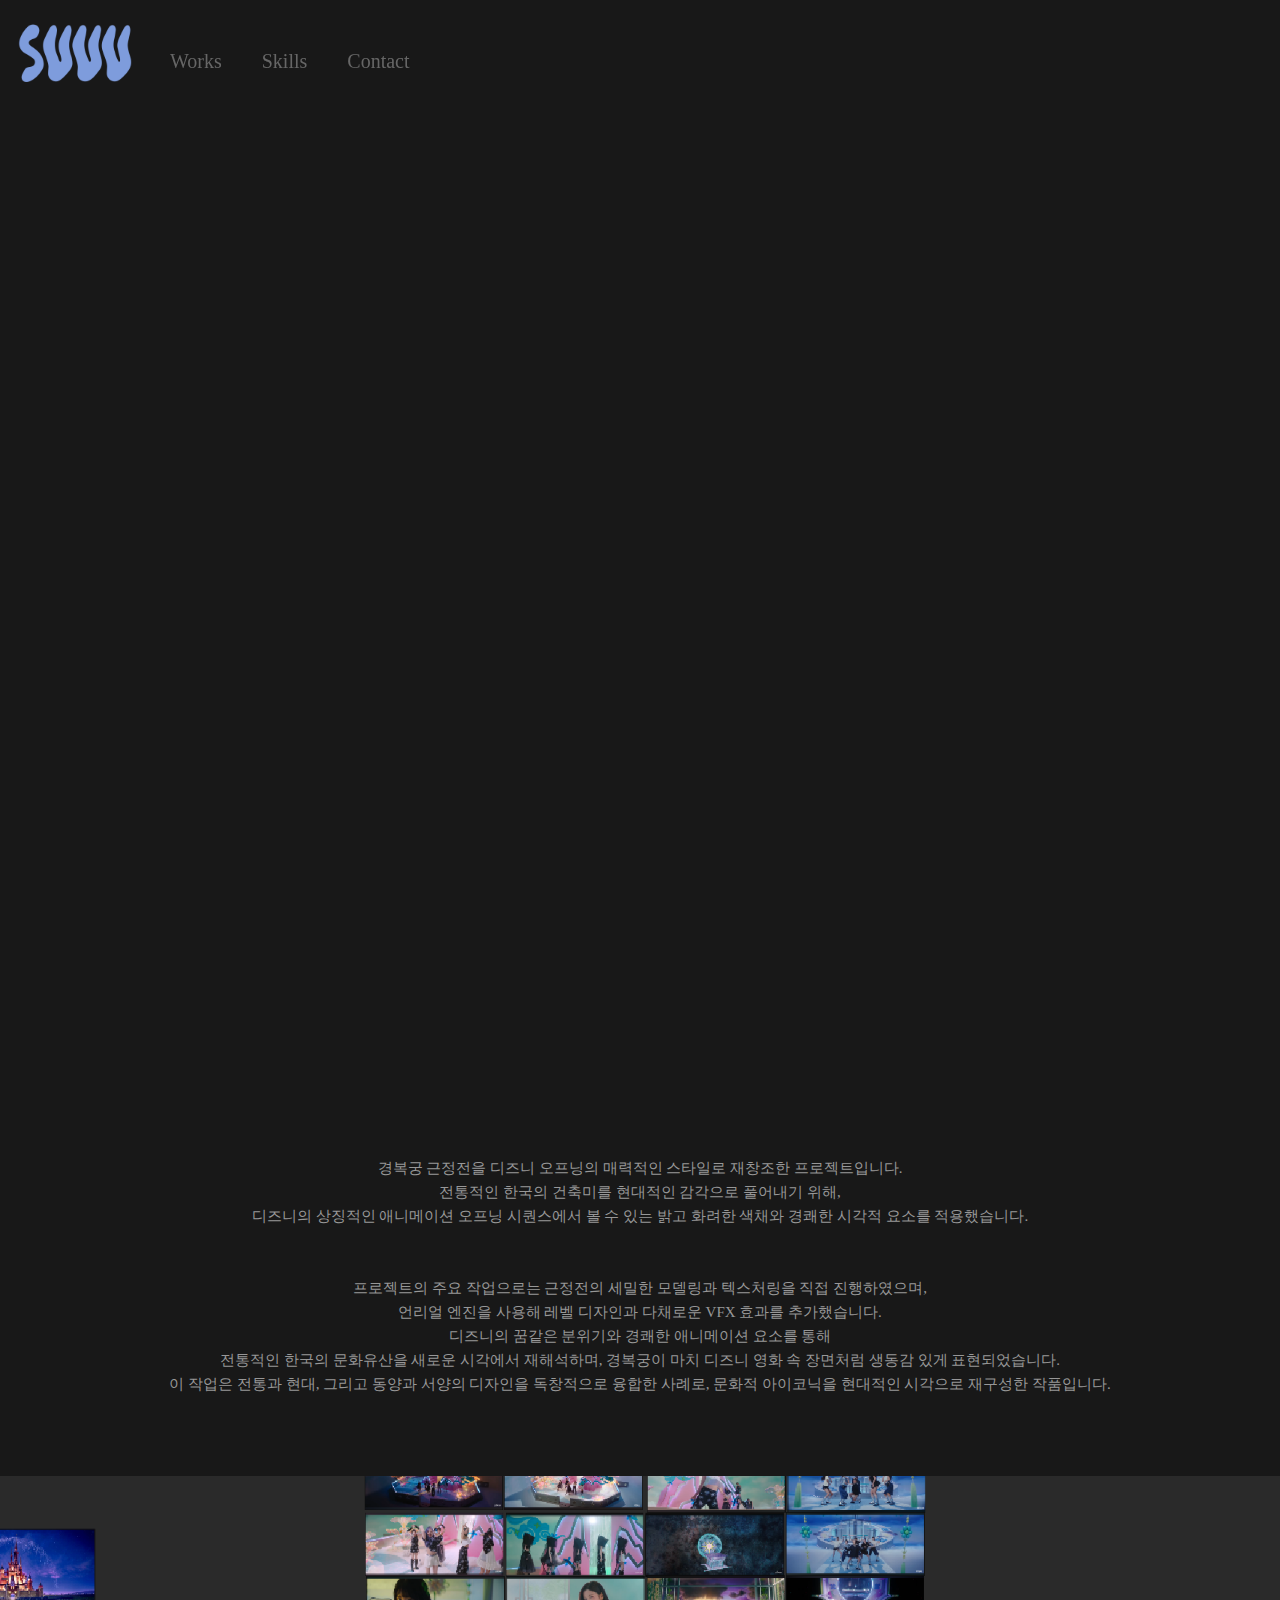
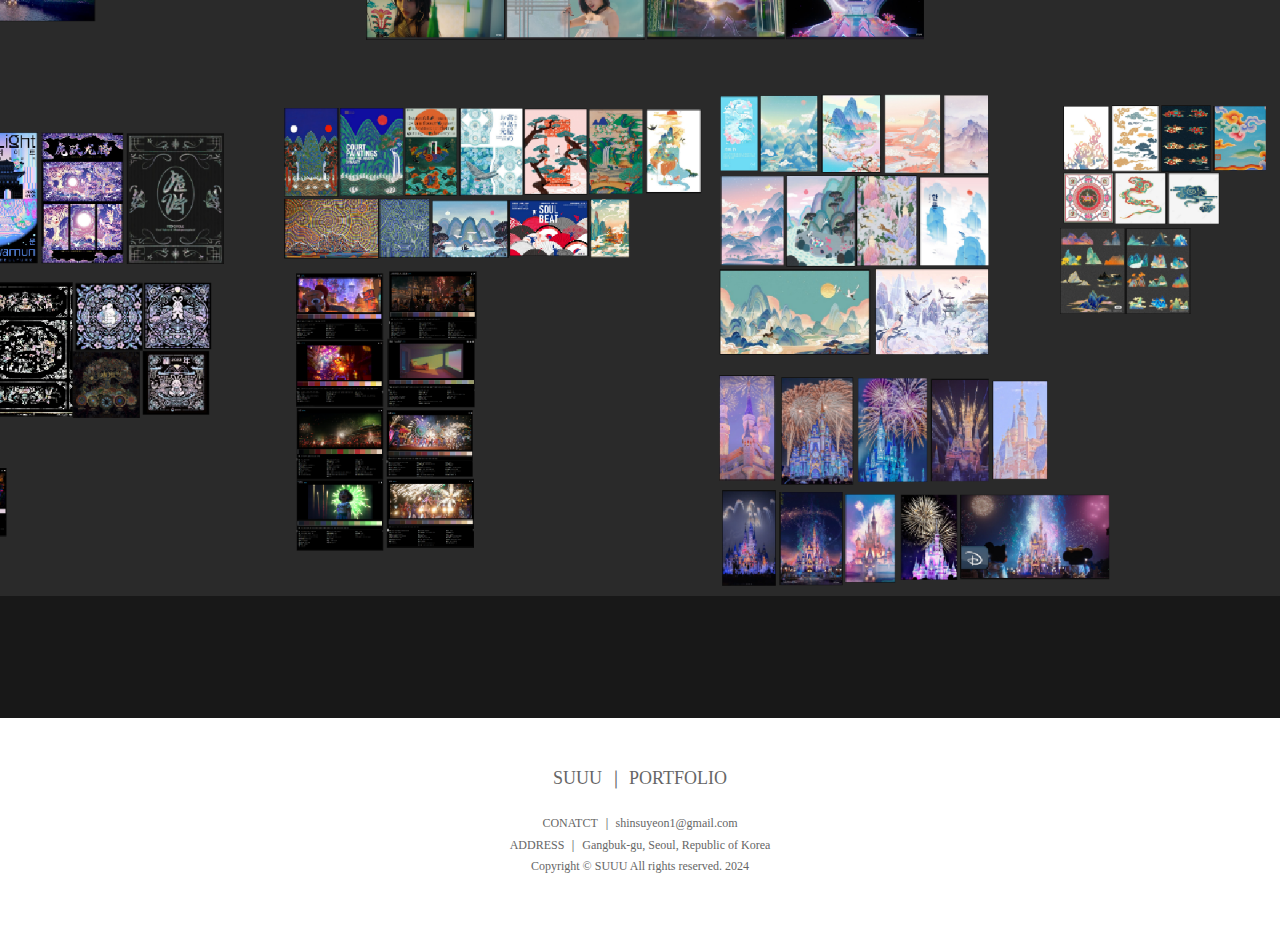
==== page01-1.html @ a6719967 "Add files via upload" ====
<!DOCTYPE html>
<html lang="en">
<head>
    <meta charset="UTF-8">
    <meta http-equiv="X-UA-Compatible" content="IE=edge">
    <meta name="viewport" content="width=device-width, initial-scale=1.0">
    <title>SUUU</title>
    <link rel="stylesheet" href="./page01.css" />
    
    <!-- Favicon.ico Link -->
    <link rel="shortcut icon" href="./img/favicon.ico" type="image/x-icon"/>
    <link rel="icon" href="./img/favicon.ico" type="image/x-icon"/>
    <link rel="apple-touch-icon" href="./img/favicon.ico" />

    <!-- 오픈그래프 -->
    <meta property="og:url" content="https://bit.ly/SUUU"> <!-- 웹사이트 링크 -->
    <meta property="og:image" content="./img/social_preview.png"> <!-- 오픈그래프 이미지 -->
    <meta property="og:title" content="SUUU"> <!-- 오픈그래프 타이틀 -->
    <meta property="og:description" content="SUUU ｜ 2024 PORTFOLIO"> <!-- 오픈그래프 설명 -->

</head>


<body>

<!----------------------- 마우스 커서 ---------------------------->



<!----------------------- 헤더 ---------------------------->




    <header class="header">
        <div class="hd">
            <a href="./index.html" >
            <img src="./img/logo.png" alt=""> </a>
        
            <ul class="category_cst">
                <li> <!-- Works -->
                    <a href="./page01.html">
                    <p>Works</p> </a>
                </li>
                <li> <!-- Skills -->
                    <a href="./page02.html">
                        <p>Skills</p> </a>
                </li>
                <li> <!-- Contact -->
                    <a href="./page03.html" >
                        <p>Contact</p> </a>
                </li>
            </ul>

        </div>
    </header>



<!--------------------------------------------------->

    <div class="page01-1">

        <iframe src="https://www.youtube.com/embed/A0s9OXso_TY?si=bvg55v6DGksRk2eM" title="YouTube video player" frameborder="0" allow="accelerometer; autoplay; clipboard-write; encrypted-media; gyroscope; picture-in-picture; web-share" referrerpolicy="strict-origin-when-cross-origin" allowfullscreen></iframe>

        <img src="./img/page01/page01-1/img_page01-1_07.png" alt="" >
        <div class="coment01-1">
            <p>경복궁 근정전을 디즈니 오프닝의 매력적인 스타일로 재창조한 프로젝트입니다.<br>
                전통적인 한국의 건축미를 현대적인 감각으로 풀어내기 위해,<br>
                디즈니의 상징적인 애니메이션 오프닝 시퀀스에서 볼 수 있는 밝고 화려한 색채와 경쾌한 시각적 요소를 적용했습니다.<br><br><br>
                프로젝트의 주요 작업으로는 근정전의 세밀한 모델링과 텍스처링을 직접 진행하였으며,<br>
                언리얼 엔진을 사용해 레벨 디자인과 다채로운 VFX 효과를 추가했습니다. <br>
                디즈니의 꿈같은 분위기와 경쾌한 애니메이션 요소를 통해<br>
                전통적인 한국의 문화유산을 새로운 시각에서 재해석하며, 경복궁이 마치 디즈니 영화 속 장면처럼 생동감 있게 표현되었습니다.<br>
                이 작업은 전통과 현대, 그리고 동양과 서양의 디자인을 독창적으로 융합한 사례로, 문화적 아이코닉을 현대적인 시각으로 재구성한 작품입니다.<br>
                </p>
        </div>
        <img src="./img/page01/page01-1/img_page01-1_00.png" alt="" >
        <img src="./img/page01/page01-1/img_page01-1_01.gif" alt="" >
        <img src="./img/page01/page01-1/img_page01-1_02.gif" alt="" >
        <img src="./img/page01/page01-1/img_page01-1_04.png" alt="" >
        <img src="./img/page01/page01-1/img_page01-1_05.png" alt="" >
        <img src="./img/page01/page01-1/img_page01-1_01.png" alt="" >
        <img src="./img/page01/page01-1/img_page01-1_02.png" alt="" >
        <img src="./img/page01/page01-1/img_page01-1_03.png" alt="" >
        <p><br><br><br><br><br></p>
        <img src="./img/page01/page01-1/img_page01-1_06.png" alt="" >


    </div>




<!--------------------------------------------------->




    <footer>
        <div class="footer01">
            <p class="PC01">
                <b>SUUU ｜ PORTFOLIO</b><br><br>
        
                CONATCT ｜ shinsuyeon1@gmail.com <br>
                ADDRESS ｜ Gangbuk-gu, Seoul, Republic of Korea<br>
                Copyright © SUUU All rights reserved. 2024
            </p>
        </div>
    </footer>



</body>
</html>
---- page01.css ----
* {
    box-sizing: border-box;
    font-size: 18px;
/*     cursor: none; */
}

html, body {margin: 0;}
h1, h2, h3, h4, h5, h6, figure, p {margin: 0; color: #666666;}


h2 {font-size: 25px;
    font-family: 'Gaegu';}
h3 {font-size: 17px;}
p {
    font-size: 13px;
    font-family: 'Noto Sans KR';
    font-weight: 300;
}
a {text-decoration: none;}

ul, li {
    list-style-type: none;
    padding: 0;
    margin: 0;}

img {vertical-align: middle;}
table {border-collapse: collapse;}

a, b, i, strong, mark, em, code {
    display: inline-block;}

#a::-webkit-scrollbar {display: none;}
    
/* ----------------------------------------------------- */




/* ---------헤더 / 카테고리--------- */



.header{
    visibility: visible;
    position: fixed;
    width: 100%;
    display: flex;

}

.hd {display: flex;
    padding-top: 15px;}

.hd img {width: 150px;}

.category_cst {
    visibility: visible;
    justify-content: center;
    display: flex;
    margin-top: 35px;
    }


.category_cst > li {
    justify-content: center;
    height: center;
    margin: 0 20px 0 20px;}

.category_cst > li > a > p {font-size: 20px;}



@media screen and  (max-width: 992px) {
    .hd img {width: 120px;}
    .category_cst > li {
        margin: 0 8px 0 8px;}
    .category_cst > li > a > p {font-size: 18px;}
    }







/* ---------하단--------- */

.footer01 {
    text-align: center;
    justify-content: center;
    line-height: 120%;
    display: flex;
    flex-direction: column;
    height: 100%;
    padding: 50px;}

.footer01 > p {
    font-size: 12px;}



@media screen and  (max-width: 992px) {
    .footer01 > p {font-size: 11px; }
    
}










/* ---------메인--------- */






.category01{
    width: 100%;
    display: flex;
    text-align: center;
    flex-direction: row;
    justify-content: center;
    gap: 1%;
    align-items: flex-end;
    flex-wrap: wrap;
}

.main{
}

.ca{
    /* max-width: 400px; */
    margin: 12px;
    display: block;
    overflow: hidden;
}

.ca > a > img{width: 100%;}

.ca:nth-child(2)

.category01 li .button img{width: 100%;}








/* ---------Page01-1--------- */

.page01-1{
    width: 100%;
    height: 100%;
    background-color: rgb(24, 24, 24);}
.start {margin-top: 150px;}
.page01-1 > img {width: 100%;}

.page01-1 > iframe {
    margin-top: 150px;
    width: 100%;
    height:100vh;}






.coment01-1{
    margin: 80px 20px;
    text-align: center;
    display: block;
    }

.coment01-1 > p {
    color: #979797;
    font-size: 15px;
    line-height: 160%;
    }

@media screen and  (max-width: 992px) {
    .coment01-1 > p {font-size: 11px; }
    }
    






/* ---------Page01-2--------- */

.page01-2{
    width: 100%;
    height: 100%;
    background-color: rgb(255, 250, 234);}
.start {margin-top: 150px;}
.page01-2 > img {width: 100%;}

.page01-2 > iframe {
    margin-top: 150px;
    width: 100%;
    height:100vh;}






.coment01-2{
    margin: 80px 20px;
    text-align: center;
    display: block;
    }

.coment01-2 > p {
    color: #666666;
    font-size: 15px;
    line-height: 160%;
    }

@media screen and  (max-width: 992px) {
    .coment01-2 > p {font-size: 11px; }
    }
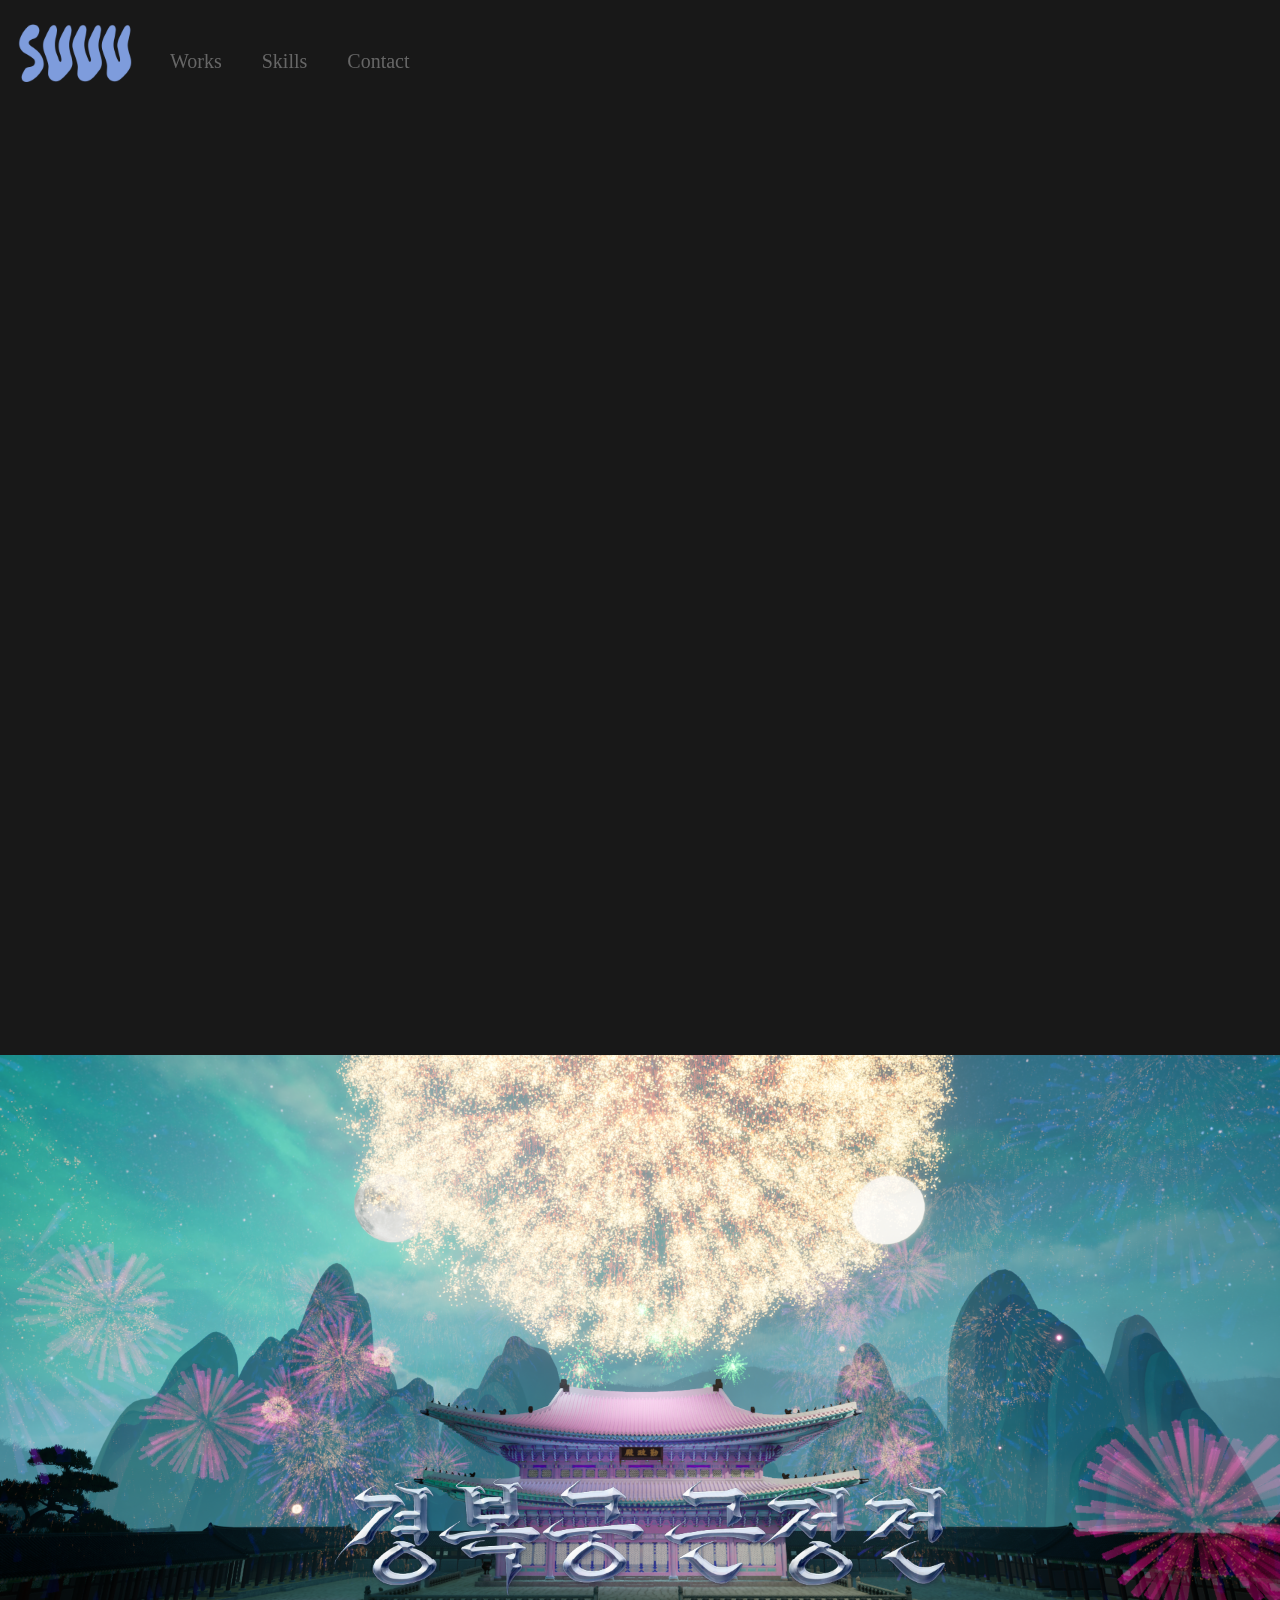
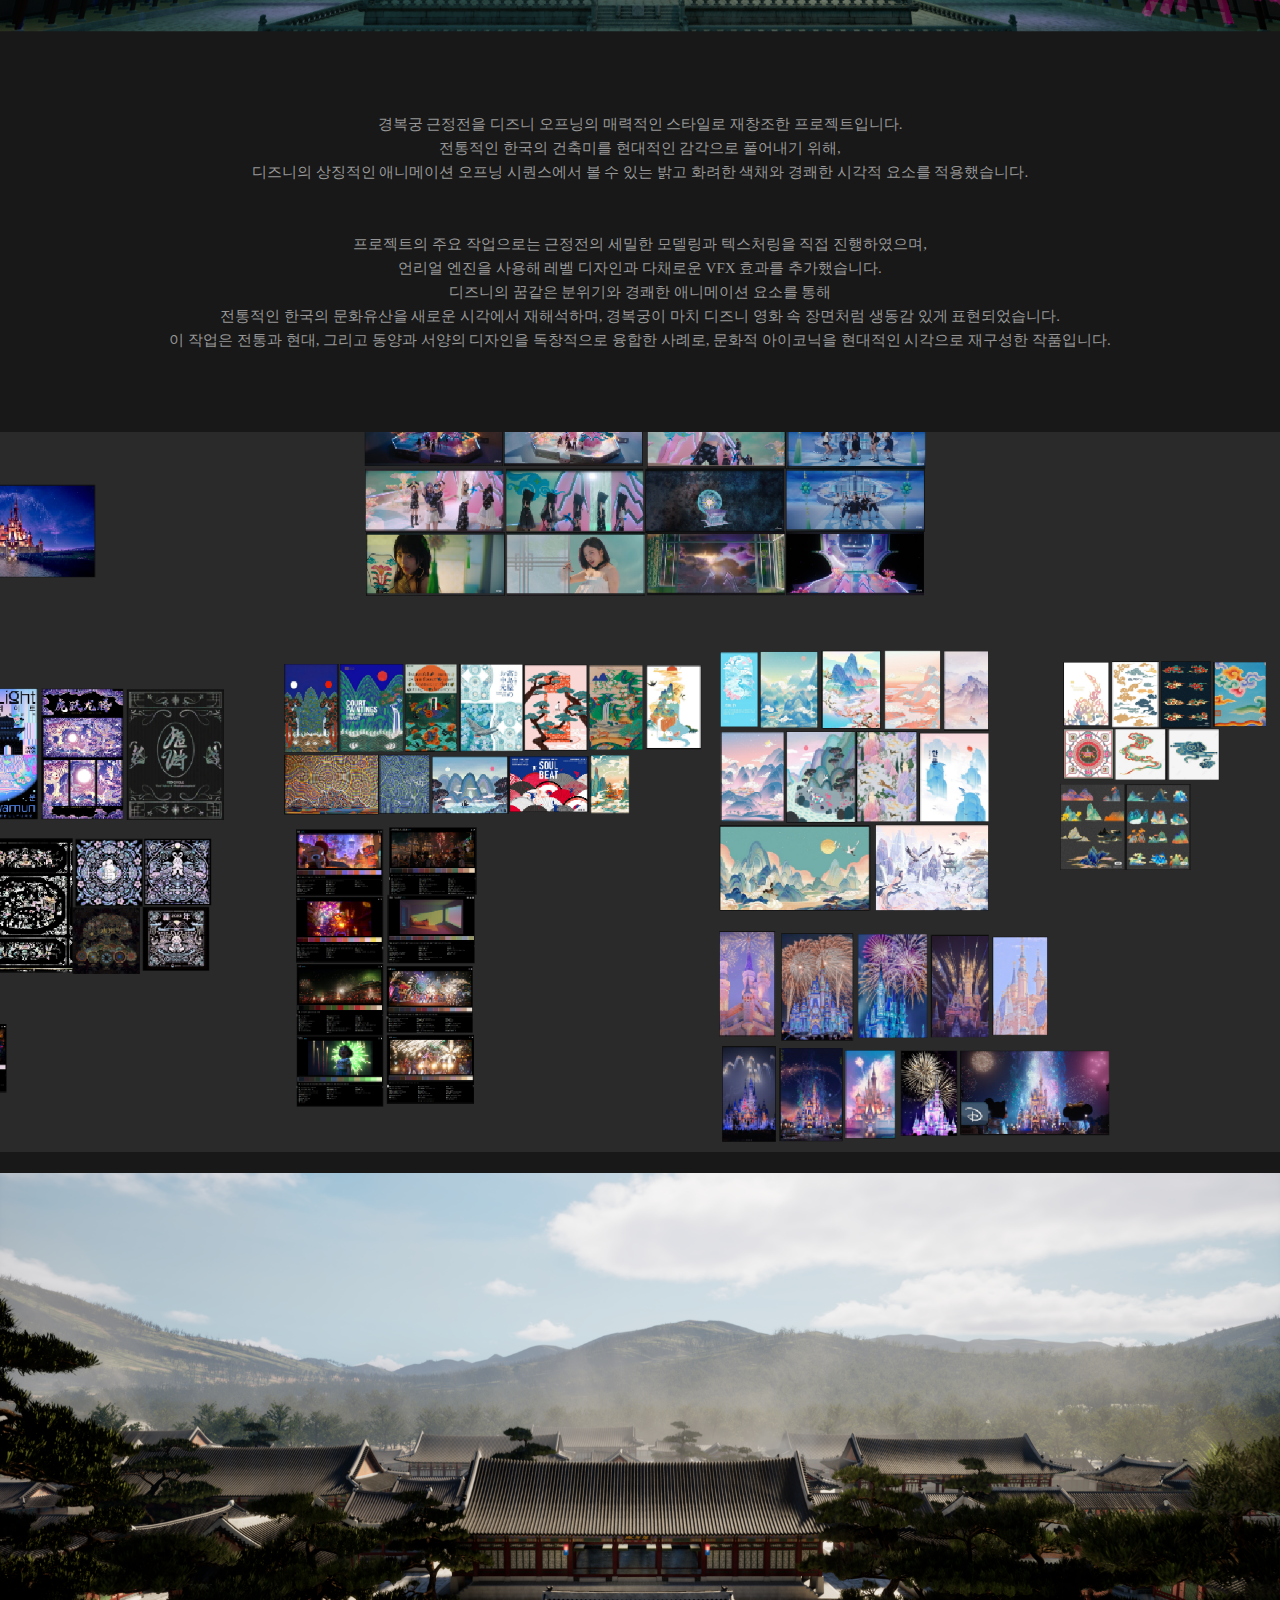
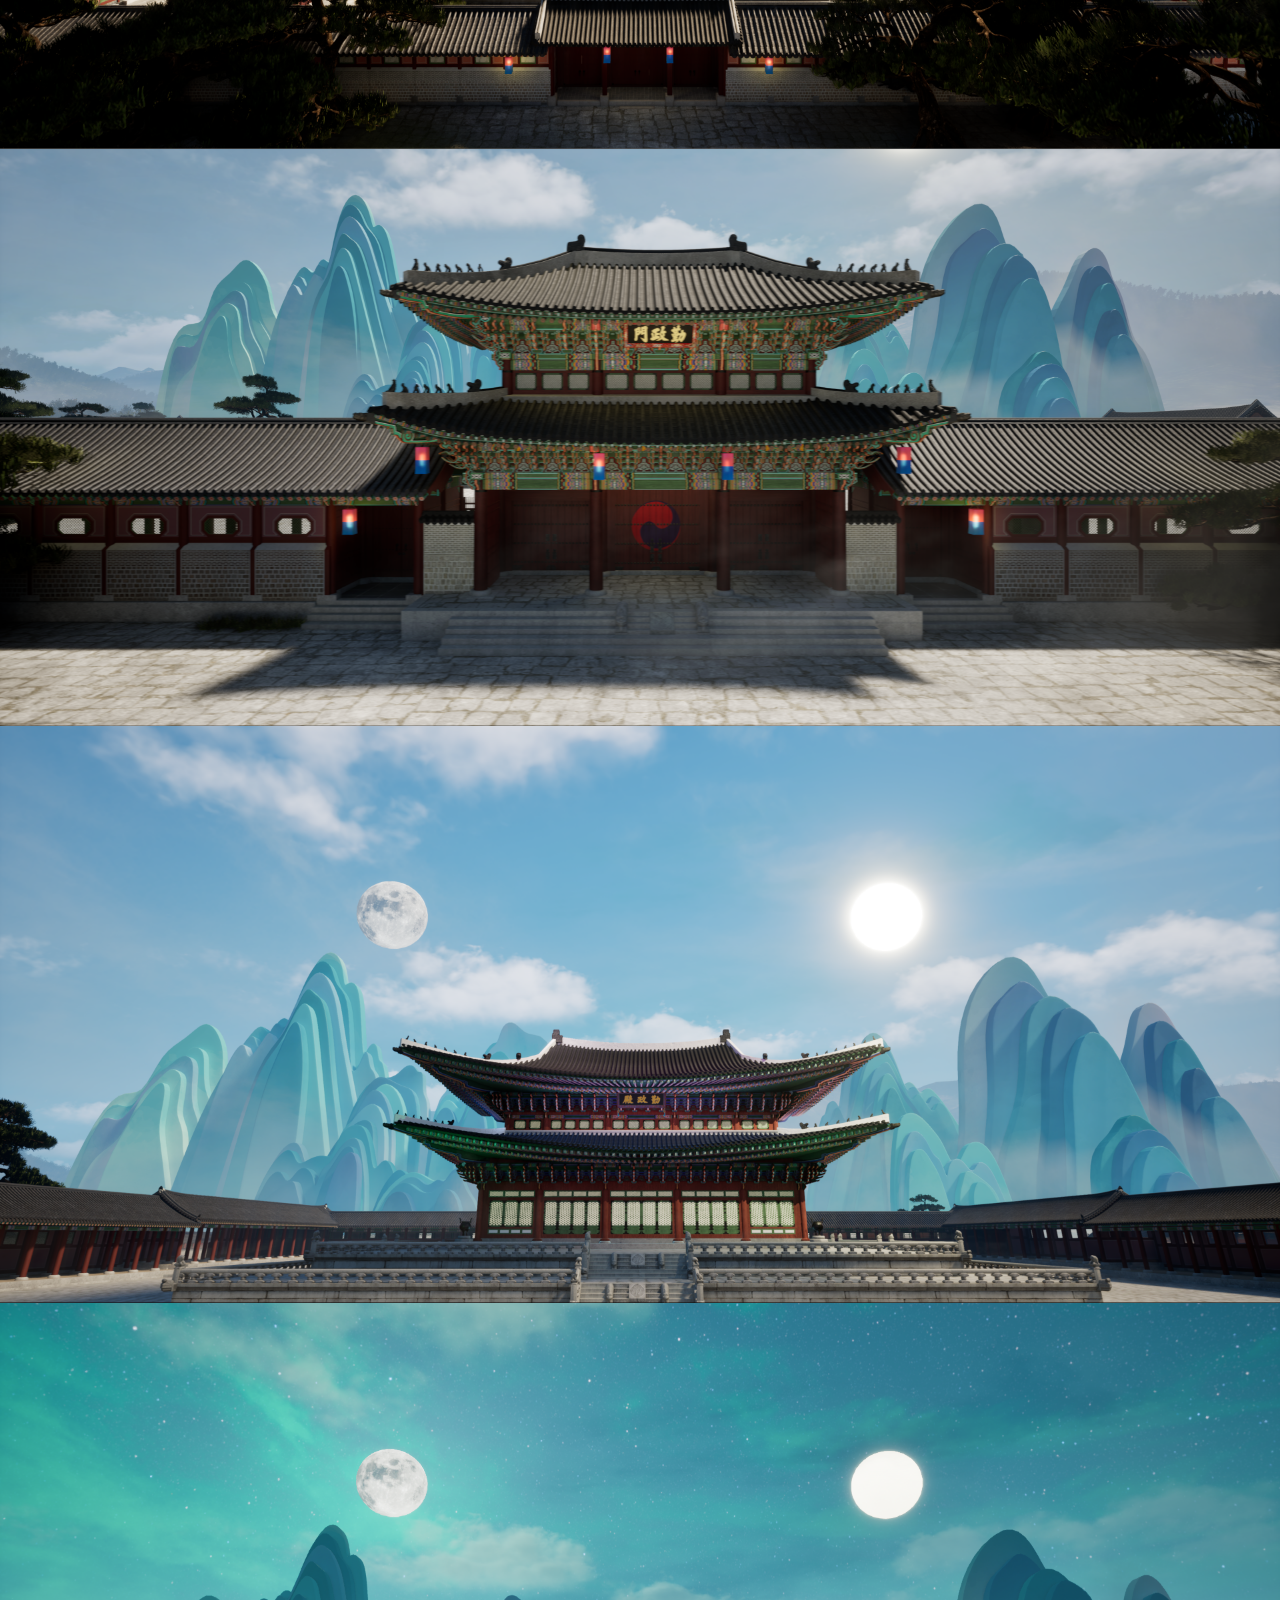
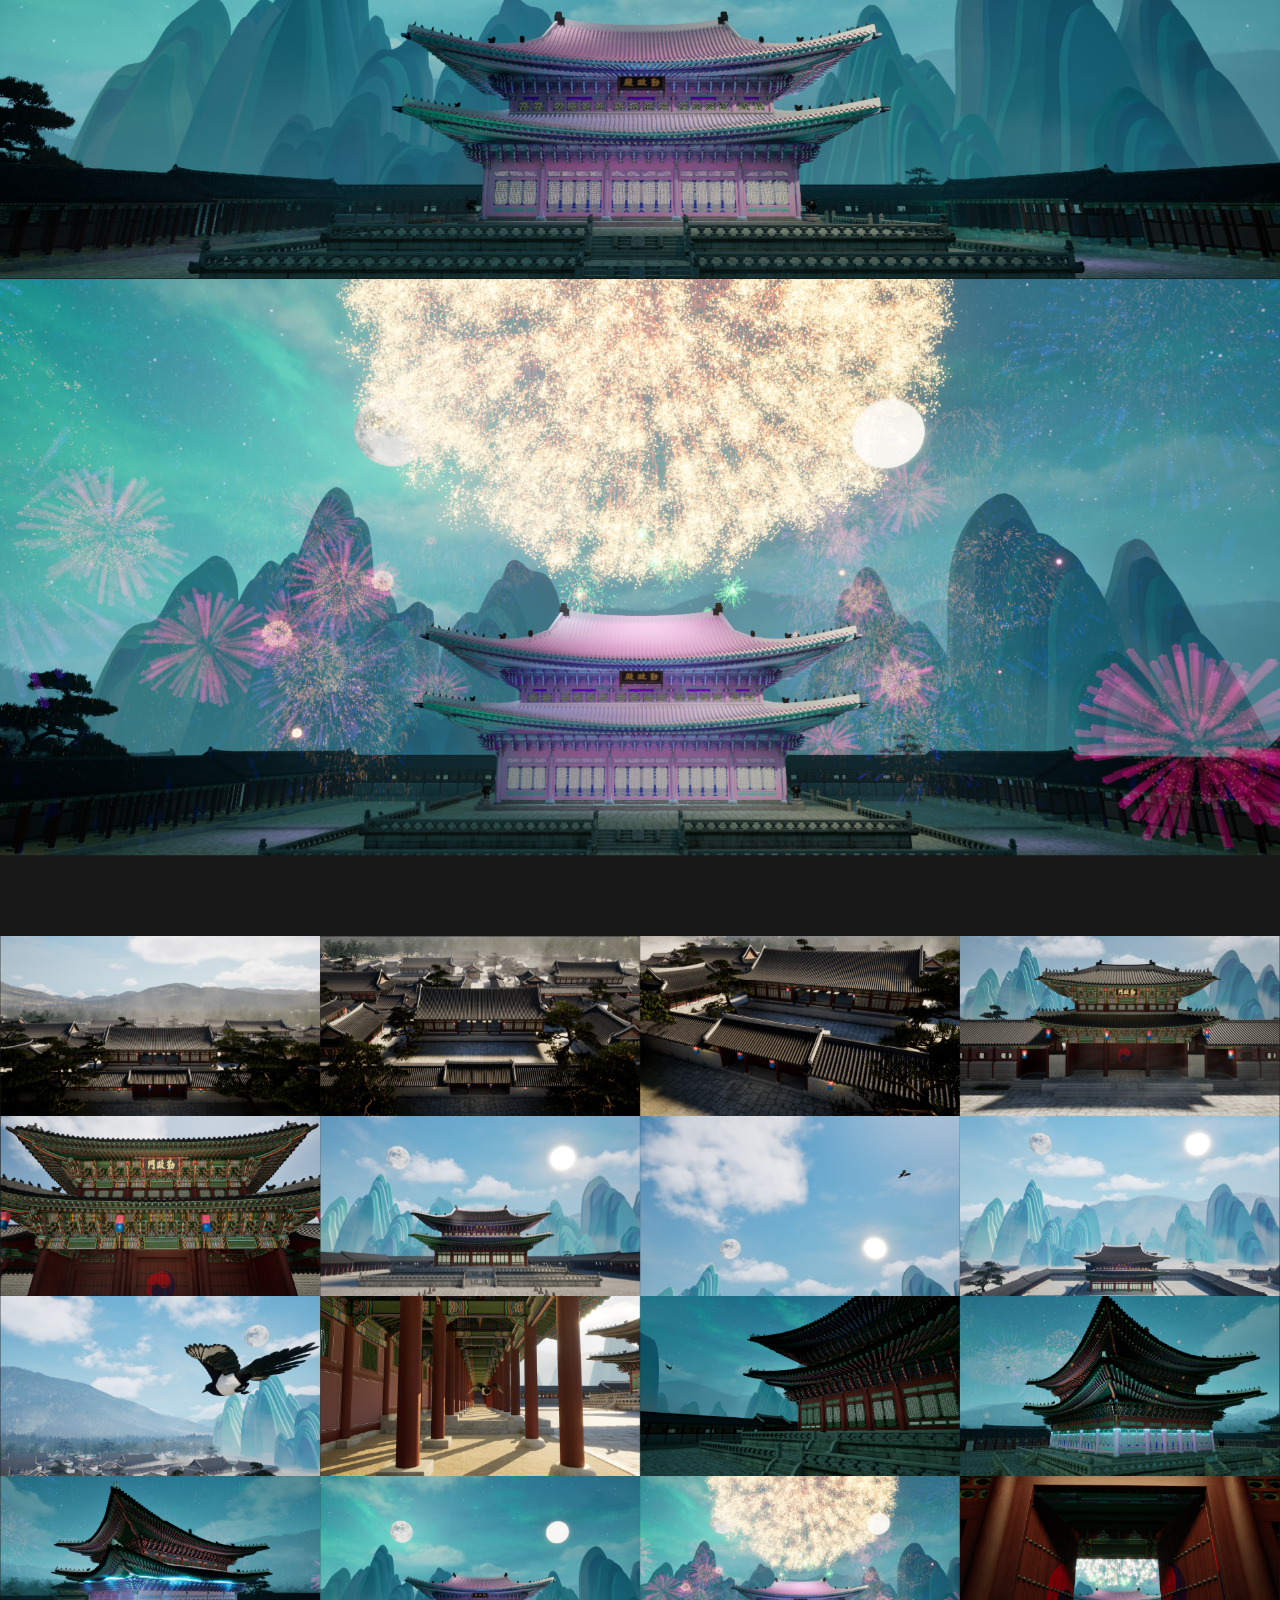
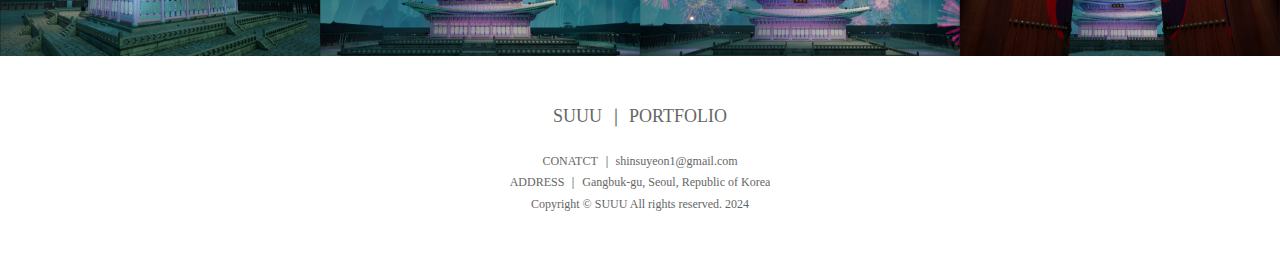
==== commit 737e555e: "Update page01-1.html" ====
--- a/page01-1.html
+++ b/page01-1.html
@@ -63,7 +63,7 @@
 
         <iframe src="https://www.youtube.com/embed/A0s9OXso_TY?si=bvg55v6DGksRk2eM" title="YouTube video player" frameborder="0" allow="accelerometer; autoplay; clipboard-write; encrypted-media; gyroscope; picture-in-picture; web-share" referrerpolicy="strict-origin-when-cross-origin" allowfullscreen></iframe>
 
-        <img src="./img/page01/page01-1/img_page01-1_07.png" alt="" >
+        <img src="./img/img_page01-1_07.png" alt="" >
         <div class="coment01-1">
             <p>경복궁 근정전을 디즈니 오프닝의 매력적인 스타일로 재창조한 프로젝트입니다.<br>
                 전통적인 한국의 건축미를 현대적인 감각으로 풀어내기 위해,<br>
@@ -75,16 +75,16 @@
                 이 작업은 전통과 현대, 그리고 동양과 서양의 디자인을 독창적으로 융합한 사례로, 문화적 아이코닉을 현대적인 시각으로 재구성한 작품입니다.<br>
                 </p>
         </div>
-        <img src="./img/page01/page01-1/img_page01-1_00.png" alt="" >
-        <img src="./img/page01/page01-1/img_page01-1_01.gif" alt="" >
-        <img src="./img/page01/page01-1/img_page01-1_02.gif" alt="" >
-        <img src="./img/page01/page01-1/img_page01-1_04.png" alt="" >
-        <img src="./img/page01/page01-1/img_page01-1_05.png" alt="" >
-        <img src="./img/page01/page01-1/img_page01-1_01.png" alt="" >
-        <img src="./img/page01/page01-1/img_page01-1_02.png" alt="" >
-        <img src="./img/page01/page01-1/img_page01-1_03.png" alt="" >
+        <img src="./img/img_page01-1_00.png" alt="" >
+        <img src="./img/img_page01-1_01.gif" alt="" >
+        <img src="./img/img_page01-1_02.gif" alt="" >
+        <img src="./img/img_page01-1_04.png" alt="" >
+        <img src="./img/img_page01-1_05.png" alt="" >
+        <img src="./img/img_page01-1_01.png" alt="" >
+        <img src="./img/img_page01-1_02.png" alt="" >
+        <img src="./img/img_page01-1_03.png" alt="" >
         <p><br><br><br><br><br></p>
-        <img src="./img/page01/page01-1/img_page01-1_06.png" alt="" >
+        <img src="./img/img_page01-1_06.png" alt="" >
 
 
     </div>
@@ -112,4 +112,4 @@
 
 
 </body>
-</html>+</html>
--- a/page01.css
+++ b/page01.css
@@ -131,8 +131,7 @@
     flex-wrap: wrap;
 }
 
-.main{
-}
+
 
 .ca{
     /* max-width: 400px; */
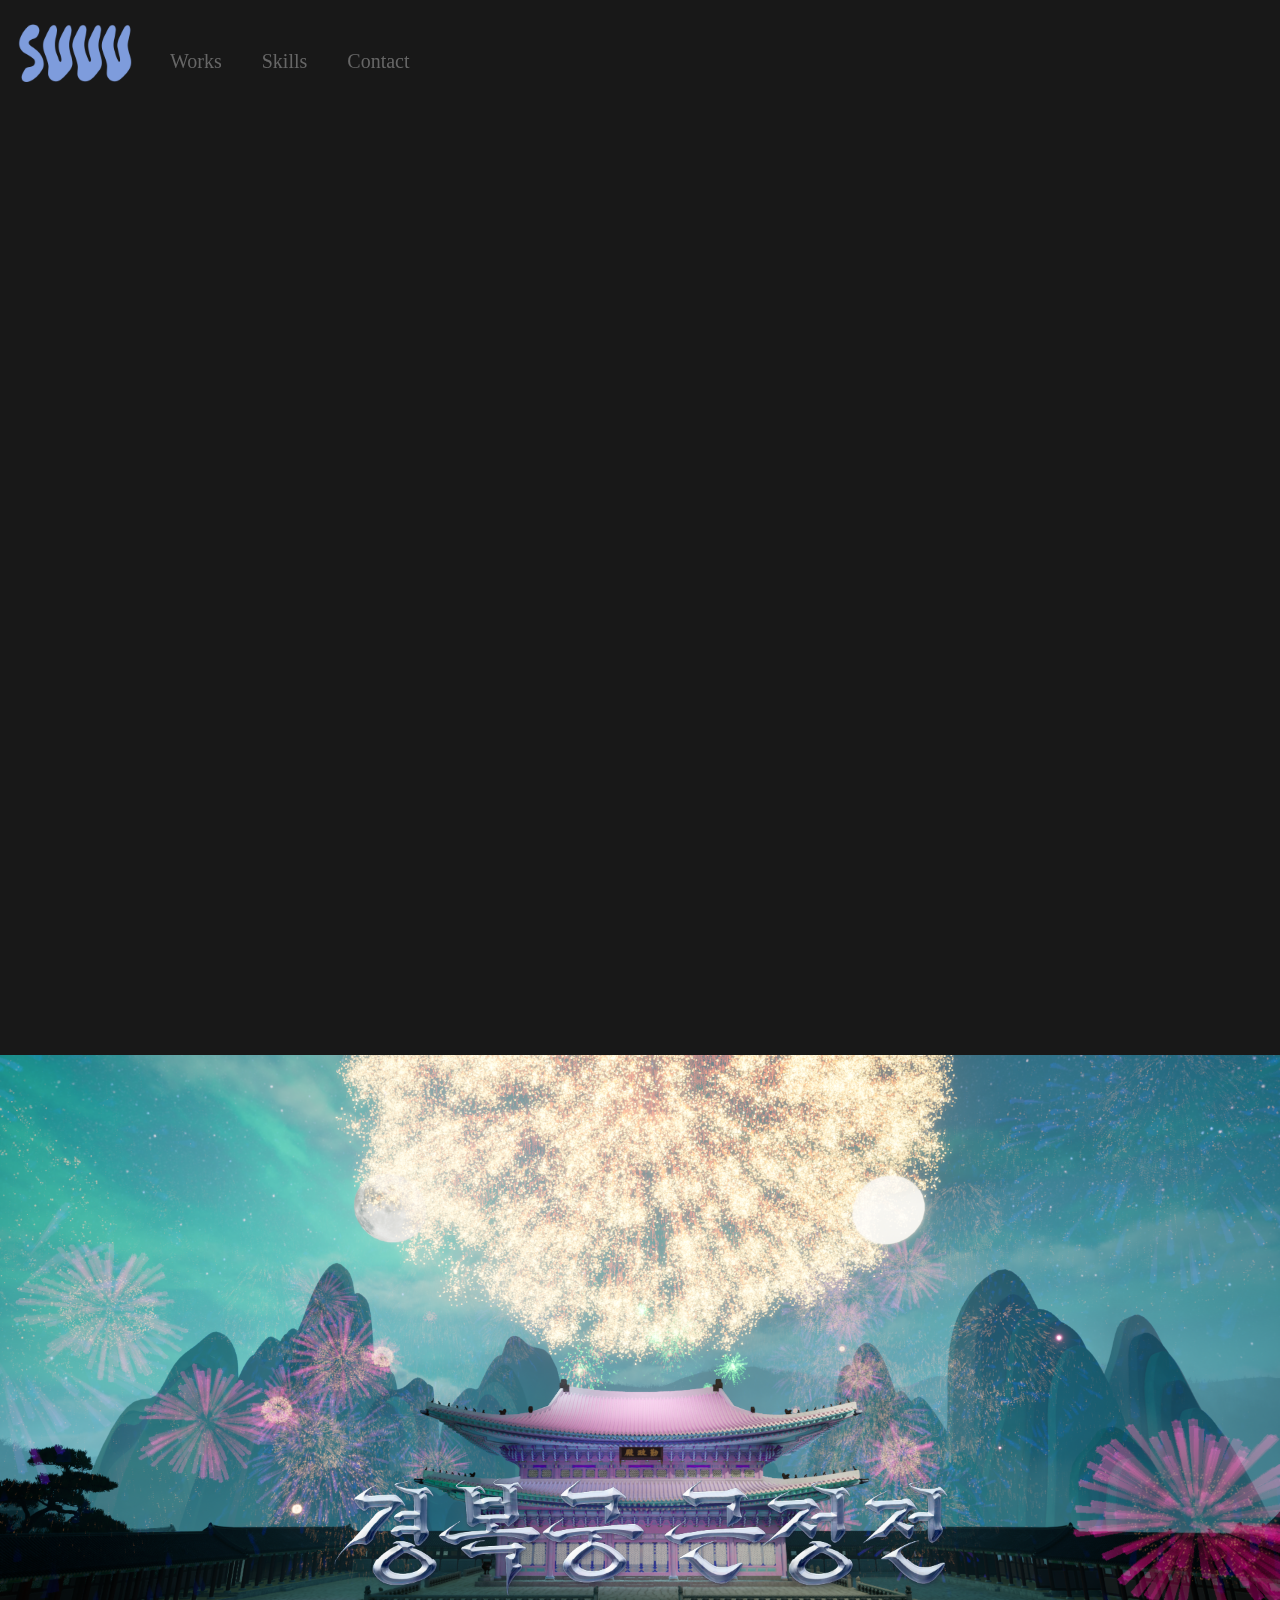
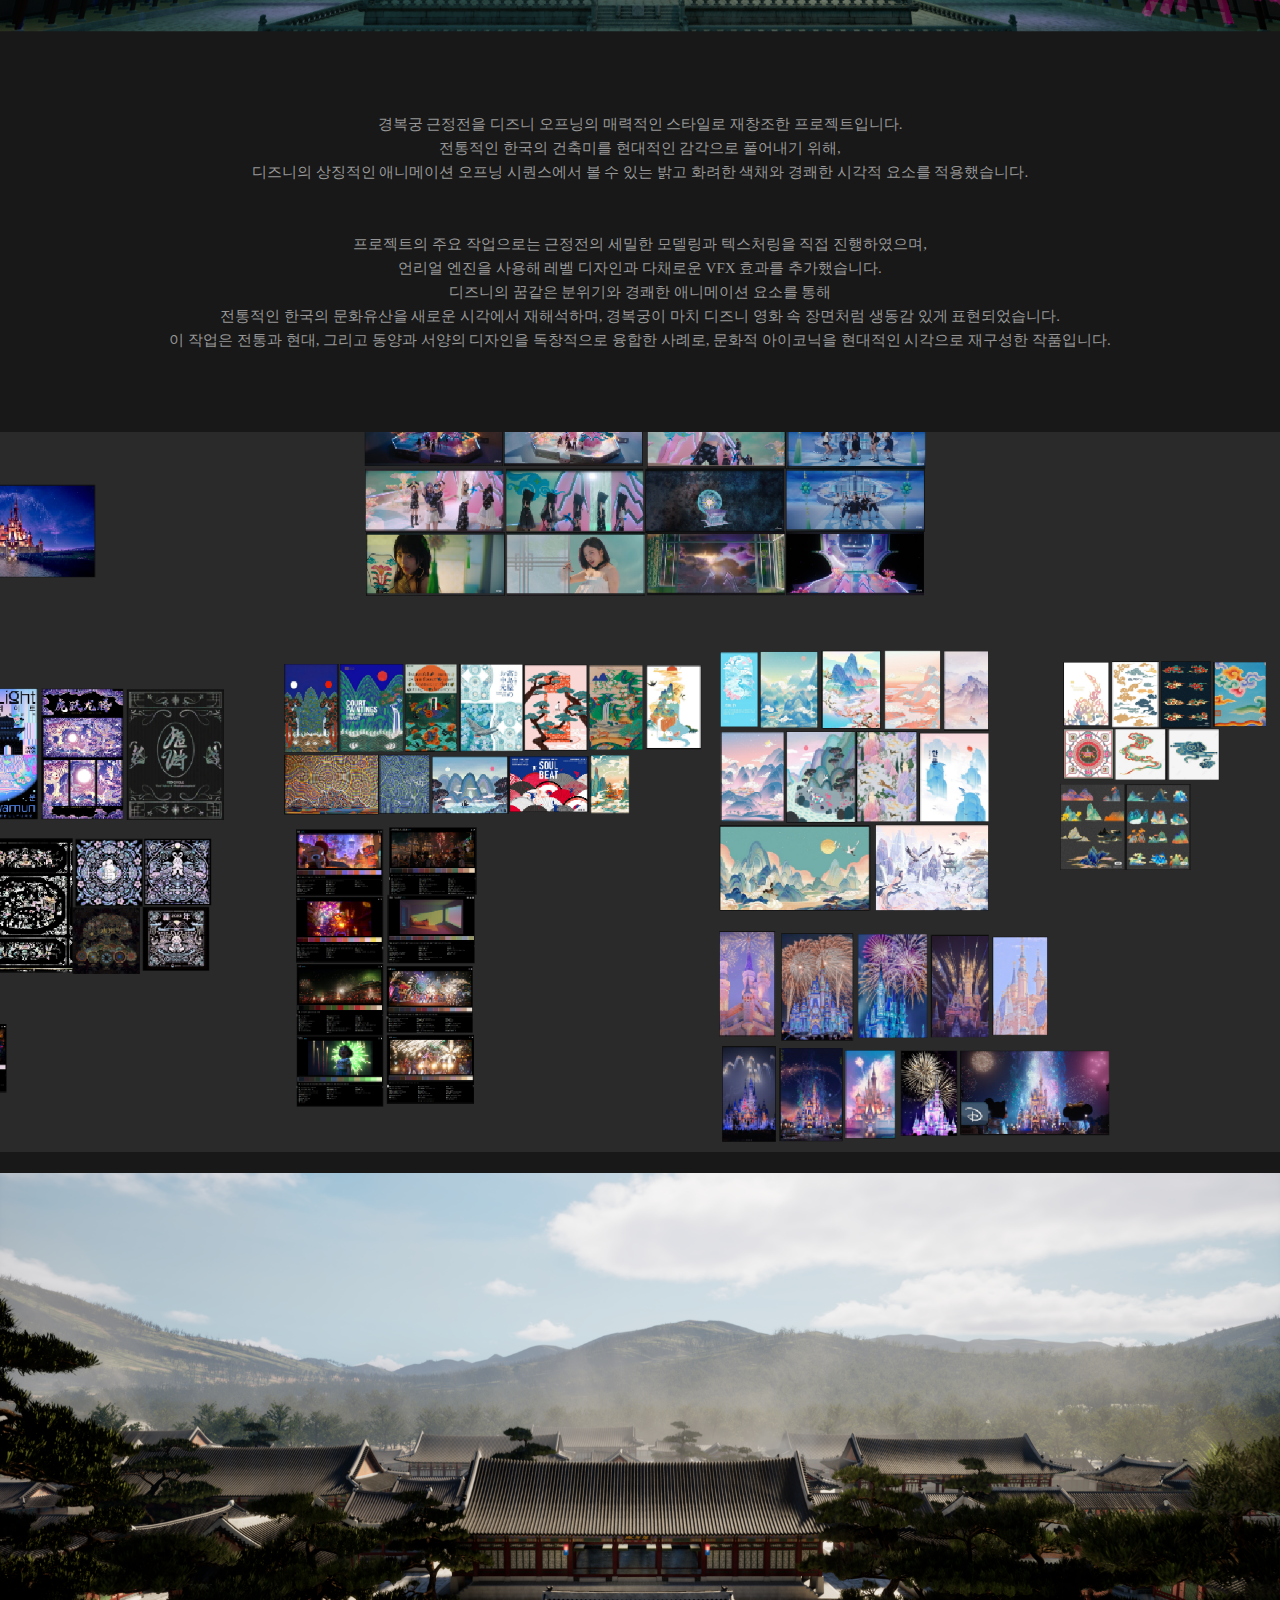
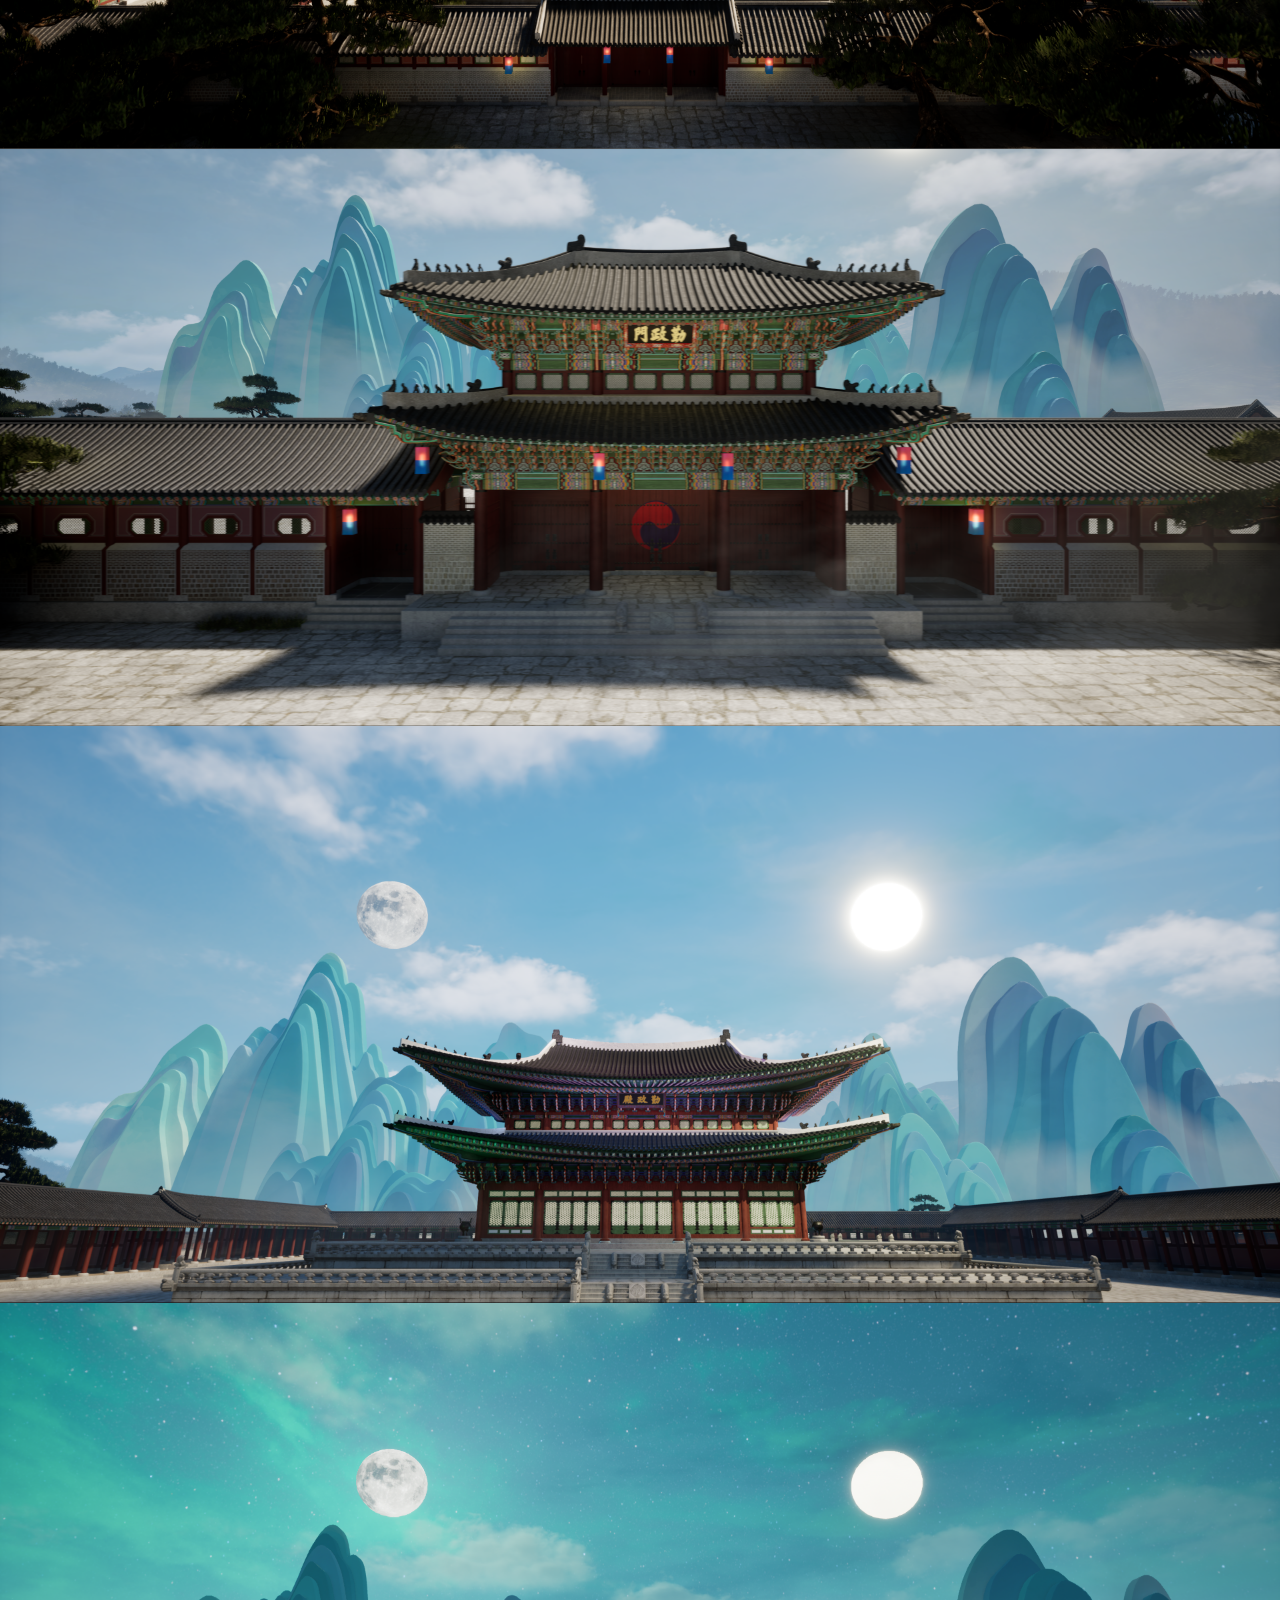
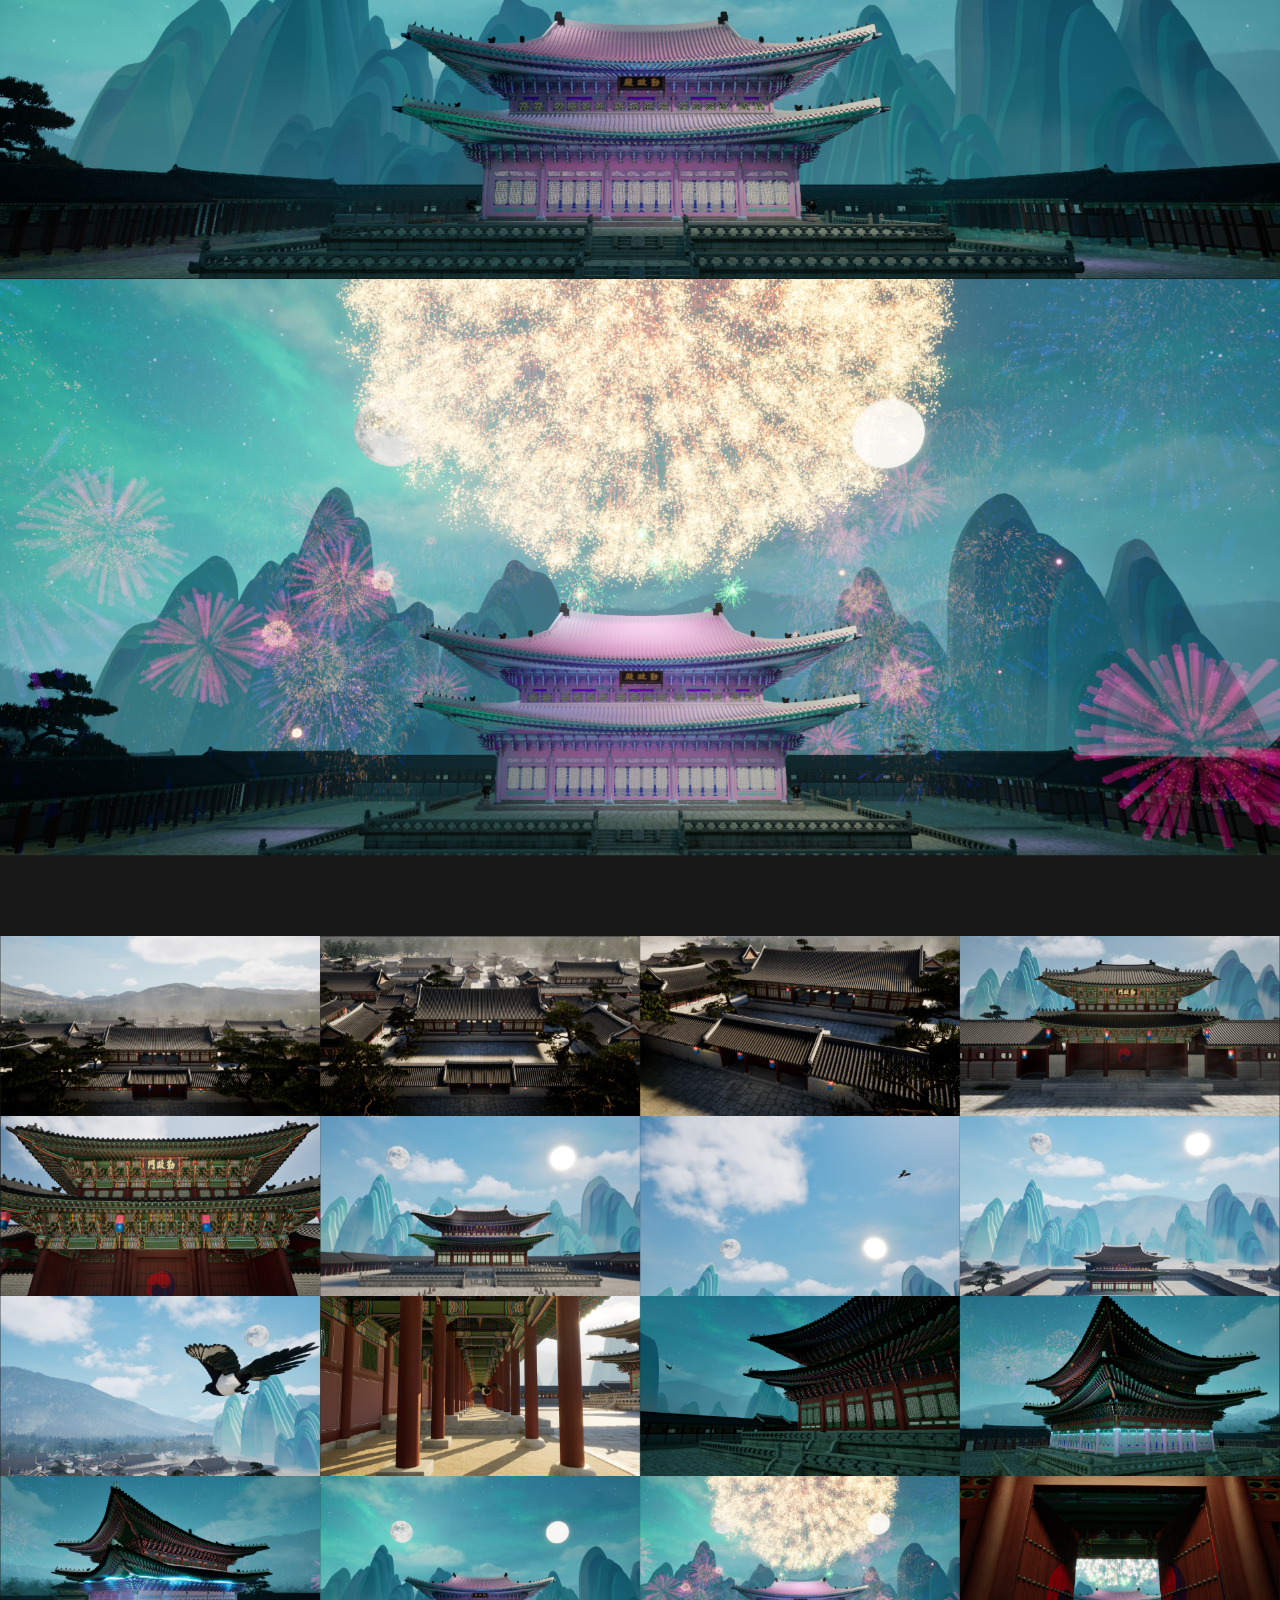
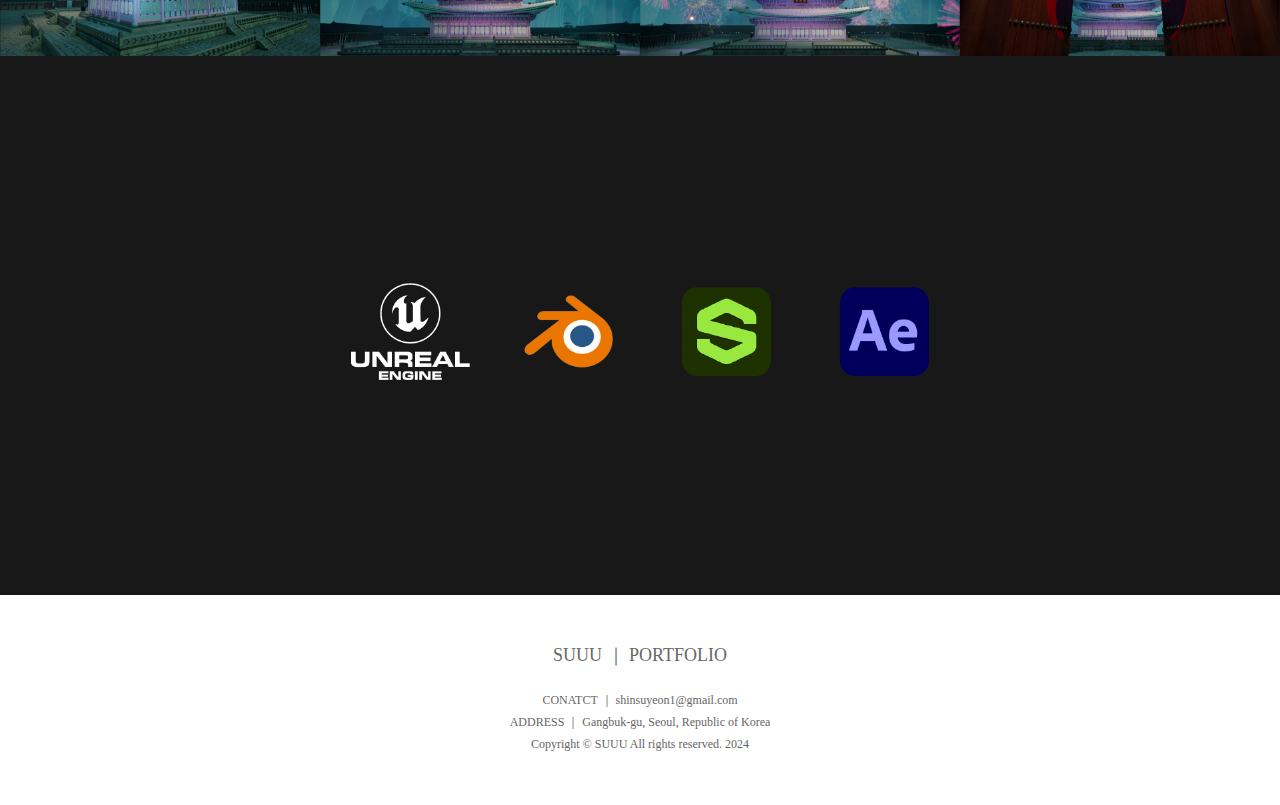
==== commit 4c2287f1: "Update page01-1.html" ====
--- a/page01-1.html
+++ b/page01-1.html
@@ -85,6 +85,7 @@
         <img src="./img/img_page01-1_03.png" alt="" >
         <p><br><br><br><br><br></p>
         <img src="./img/img_page01-1_06.png" alt="" >
+        <img src="./img/img_page01-1_08.png" alt="" >
 
 
     </div>
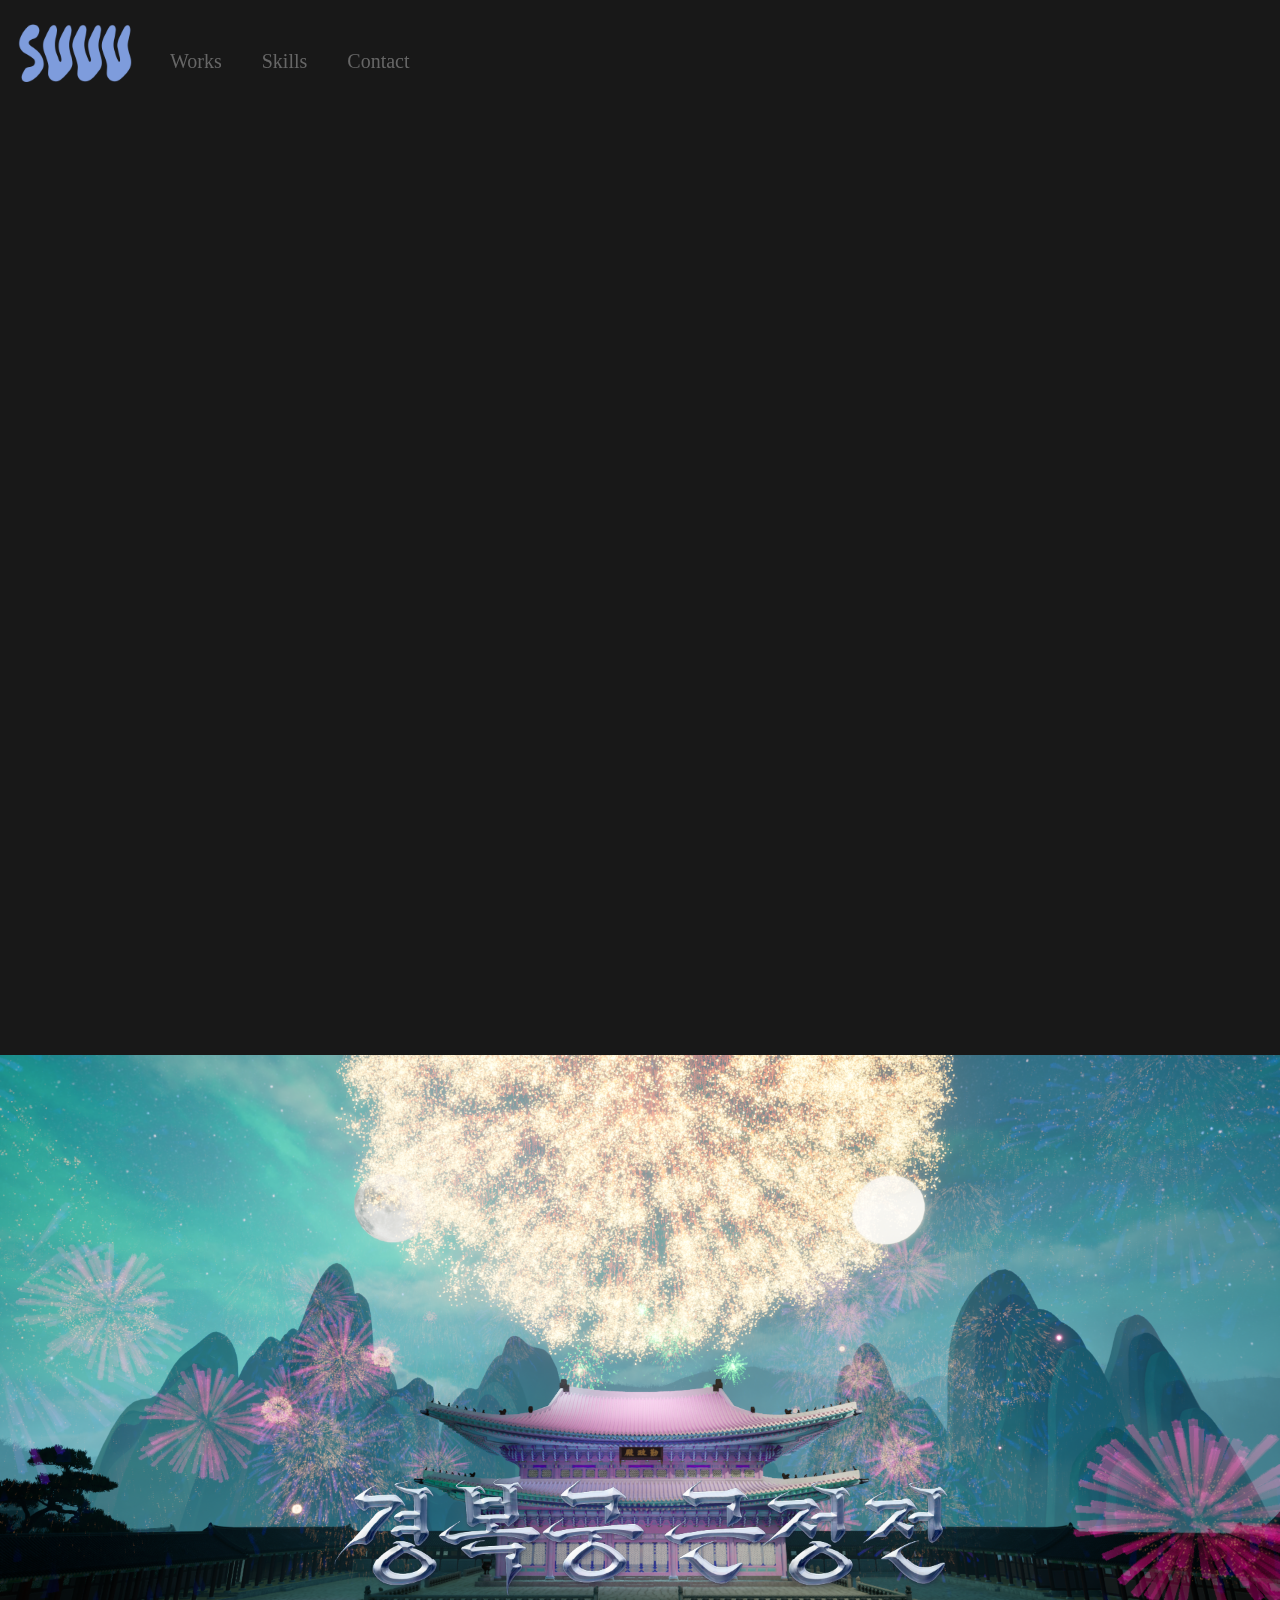
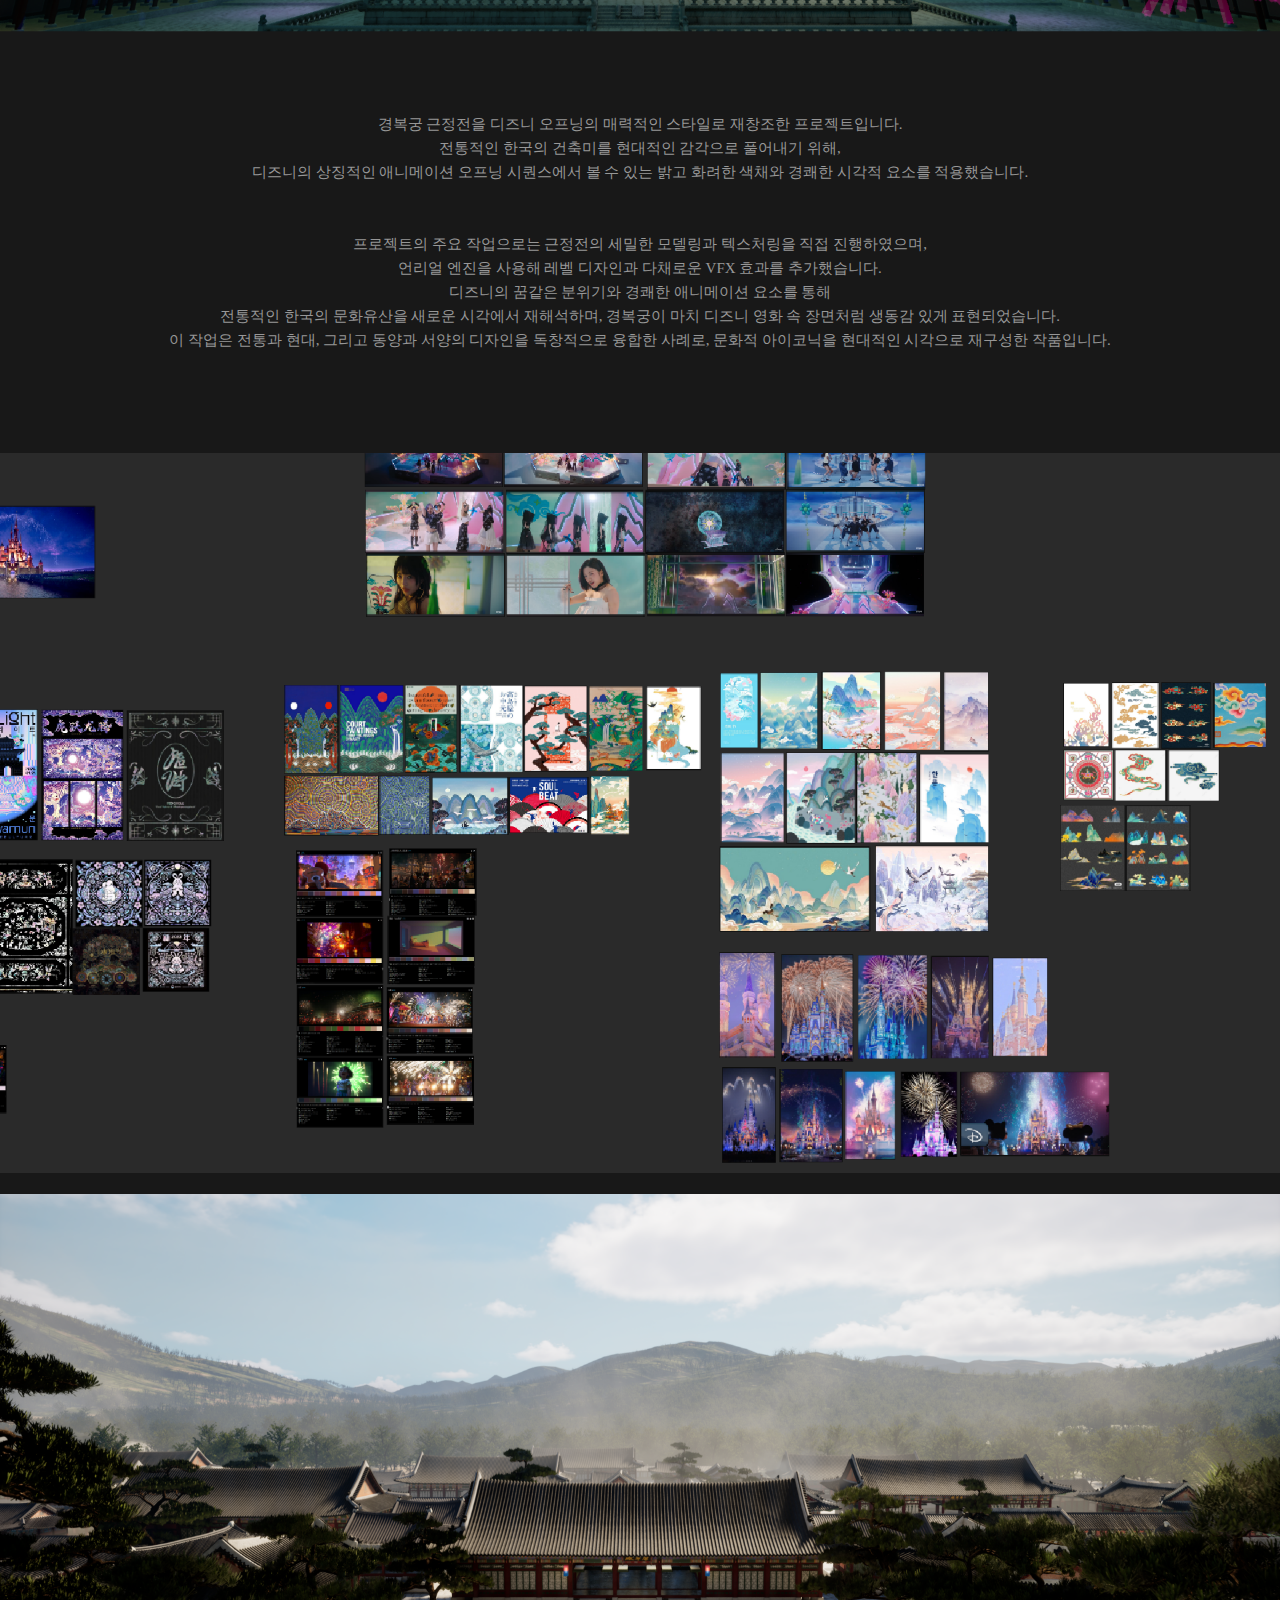
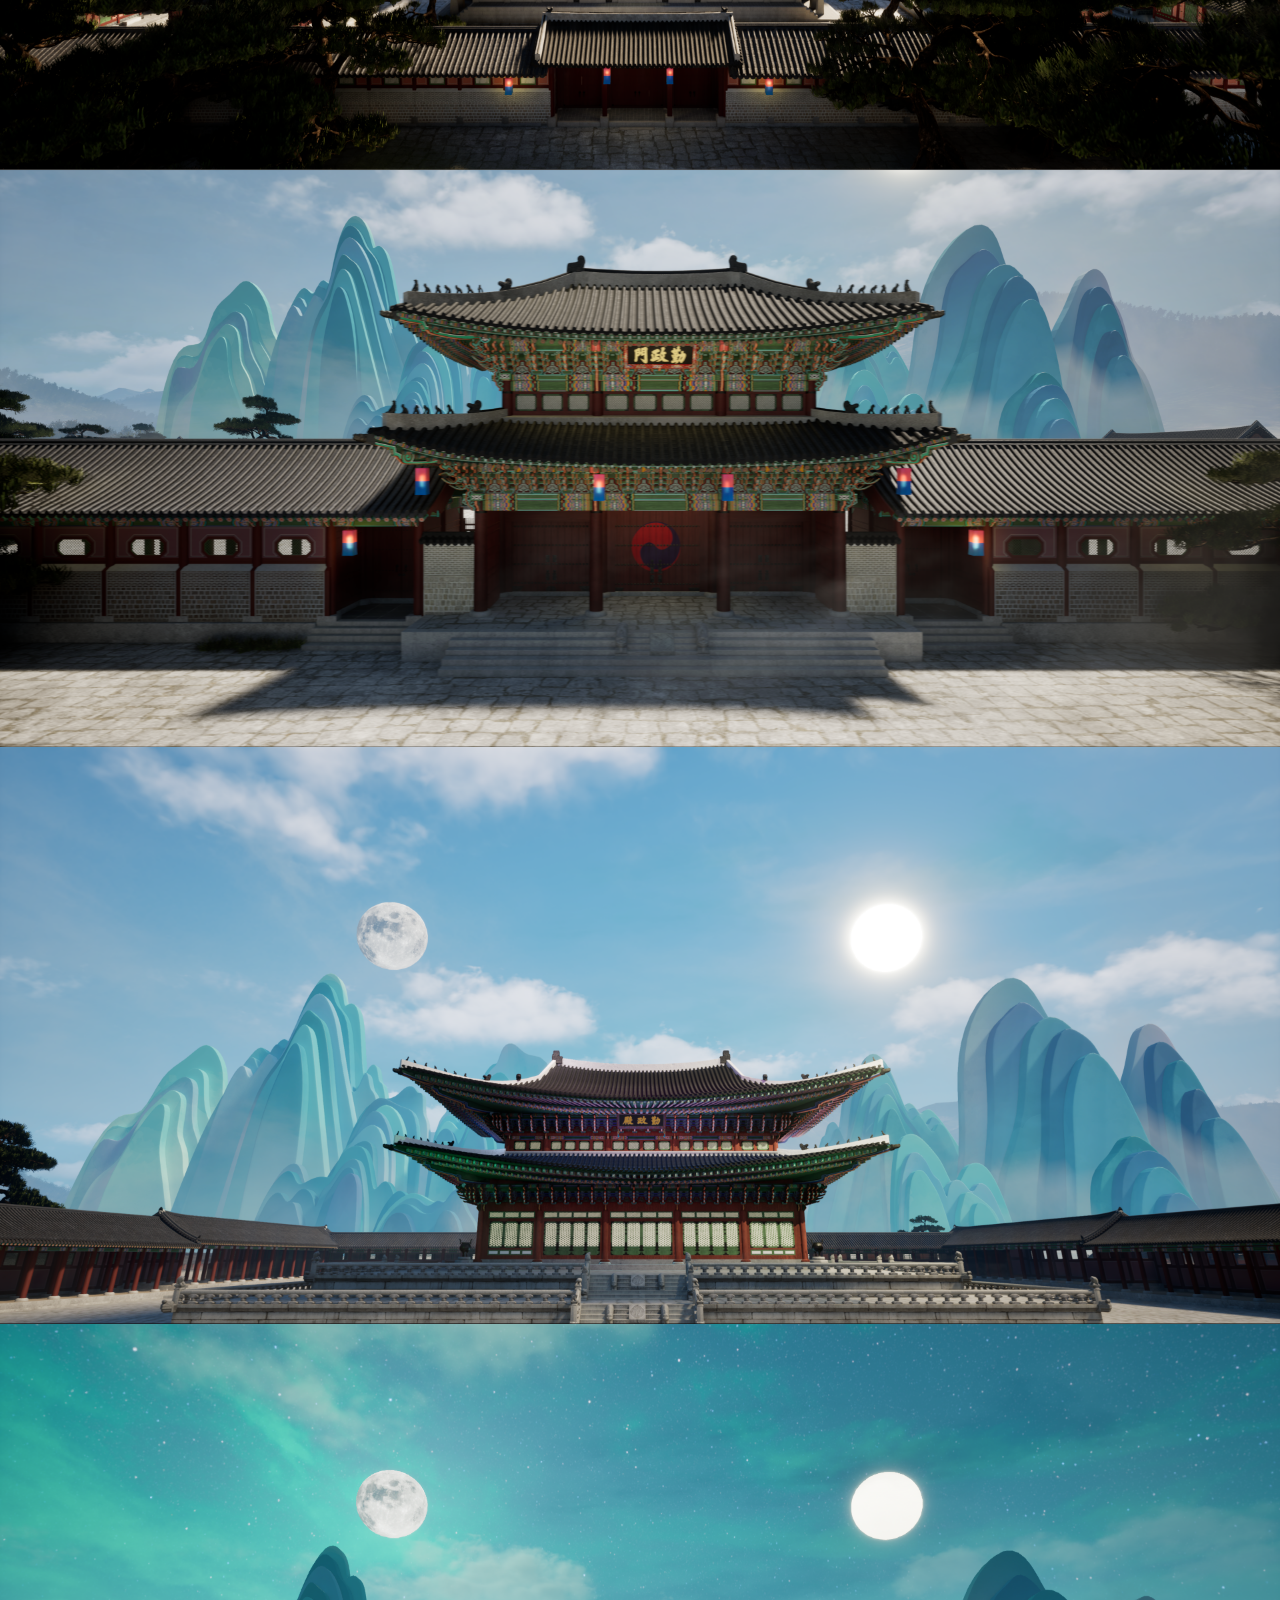
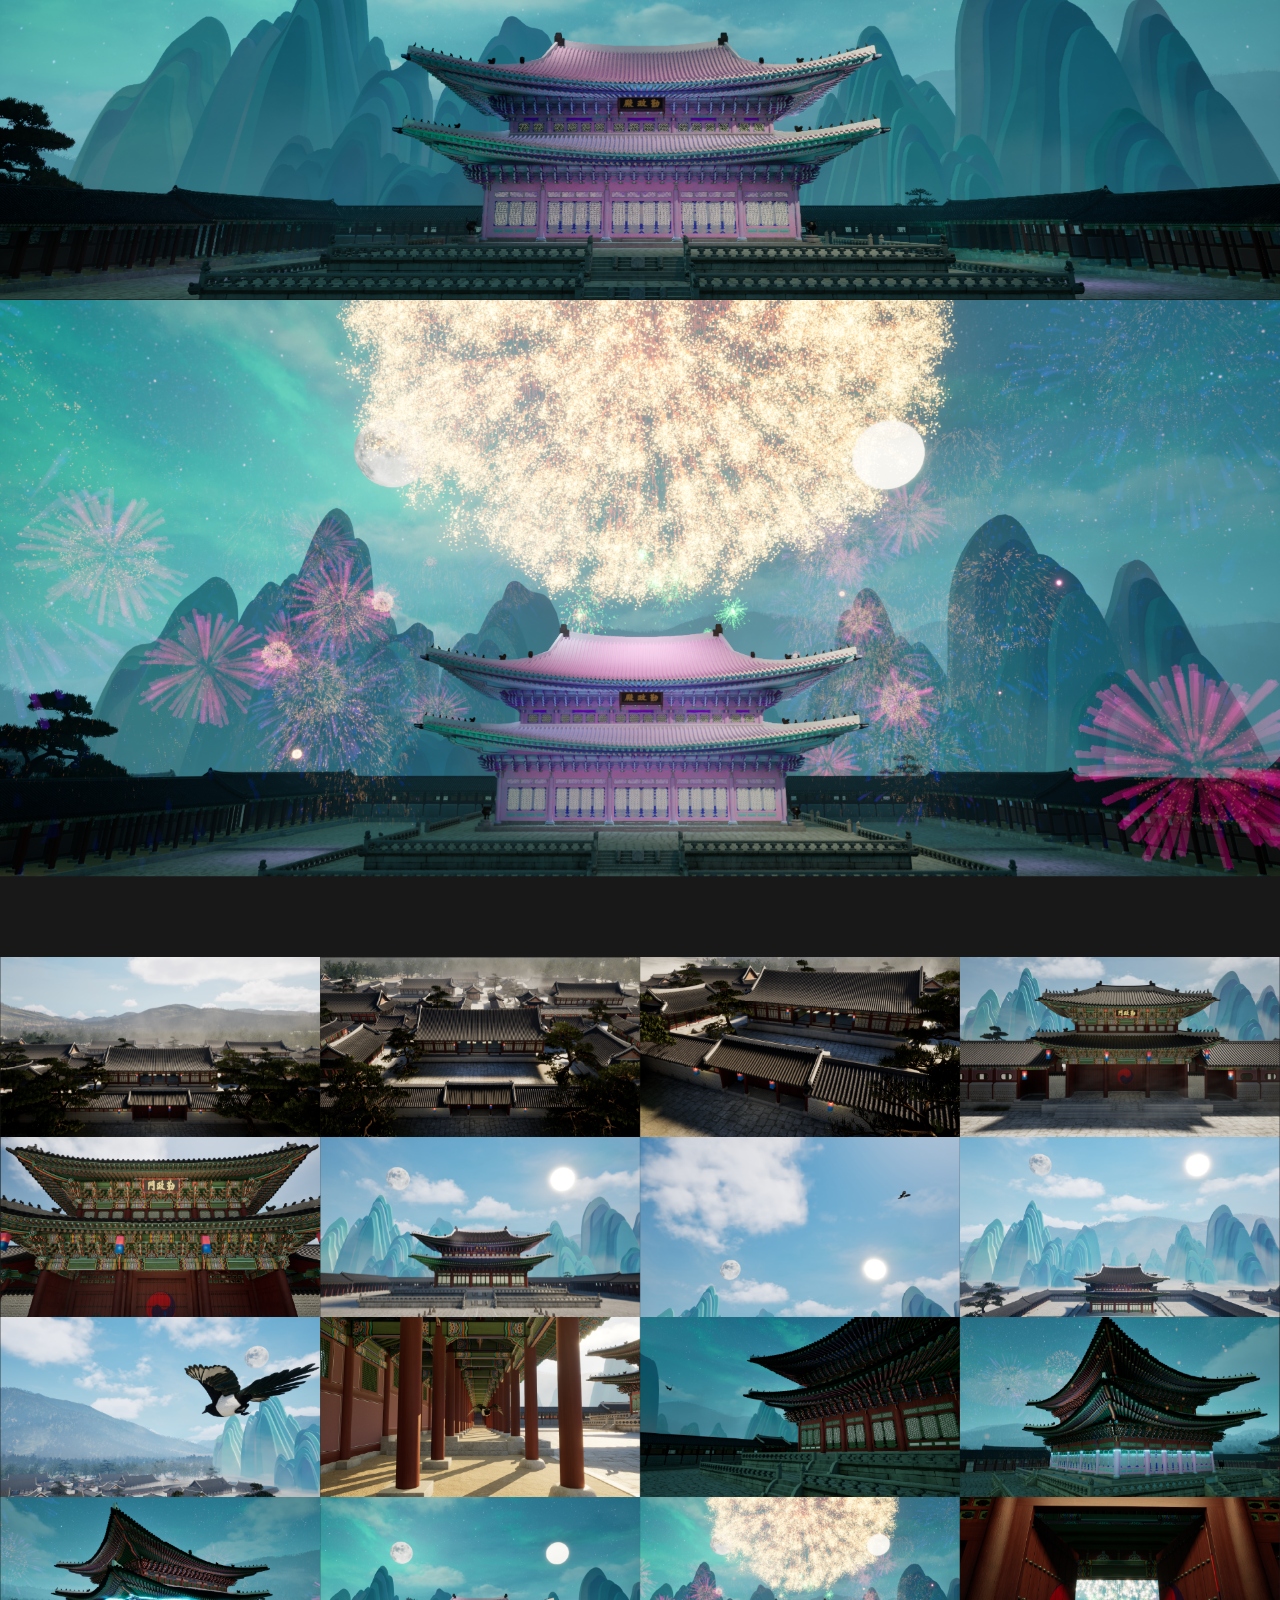
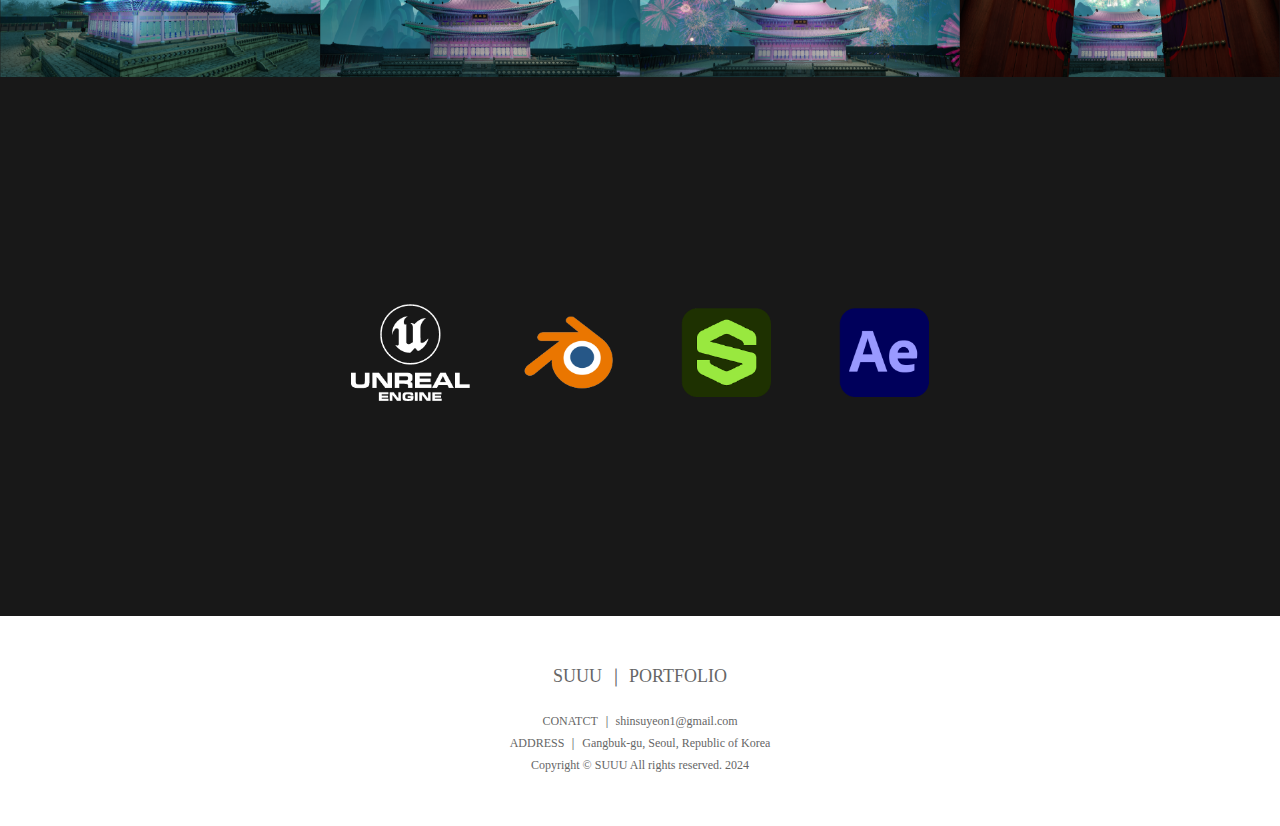
==== commit 7167fd51: "." ====
--- a/page01-1.html
+++ b/page01-1.html
@@ -75,8 +75,8 @@
                 이 작업은 전통과 현대, 그리고 동양과 서양의 디자인을 독창적으로 융합한 사례로, 문화적 아이코닉을 현대적인 시각으로 재구성한 작품입니다.<br>
                 </p>
         </div>
+        <img src="./img/img_page01-1_03.gif" alt="" >
         <img src="./img/img_page01-1_00.png" alt="" >
-        <img src="./img/img_page01-1_01.gif" alt="" >
         <img src="./img/img_page01-1_02.gif" alt="" >
         <img src="./img/img_page01-1_04.png" alt="" >
         <img src="./img/img_page01-1_05.png" alt="" >
@@ -113,4 +113,4 @@
 
 
 </body>
-</html>
+</html>--- a/page01.css
+++ b/page01.css
@@ -229,3 +229,82 @@
     .coment01-2 > p {font-size: 11px; }
     }
     
+
+
+
+
+
+
+/* ---------Page01-3--------- */
+
+.page01-3{
+    width: 100%;
+    height: 100%;
+    background-color: rgb(0, 3, 49);}
+.page01-3 > img {width: 100%;}
+.page01-3 > iframe {
+    margin-top: 150px;
+    width: 100%;
+    height:100vh;}
+
+
+
+
+
+.coment01-3{
+    margin: 80px 20px;
+    text-align: center;
+    display: block;
+    }
+
+.coment01-3 > p {
+    color: #666666;
+    font-size: 15px;
+    line-height: 160%;
+    }
+
+@media screen and  (max-width: 992px) {
+    .coment01-3 > p {font-size: 11px; }
+    }
+    
+
+
+
+
+
+
+
+/* ---------Page01-4--------- */
+
+.page01-4{
+    width: 100%;
+    height: 100%;
+    background-color: #B27572;}
+
+.page01-4 > img {width: 100%;}
+.page01-4 > iframe {
+    margin-top: 150px;
+    width: 100%;
+    height:100vh;}
+
+
+
+
+
+
+.coment01-4{
+    margin: 80px 20px;
+    text-align: center;
+    display: block;
+    }
+
+.coment01-4 > p {
+    color: #E6E6E6;
+    font-size: 15px;
+    line-height: 160%;
+    }
+
+@media screen and  (max-width: 992px) {
+    .coment01-4 > p {font-size: 11px; }
+    }
+    
